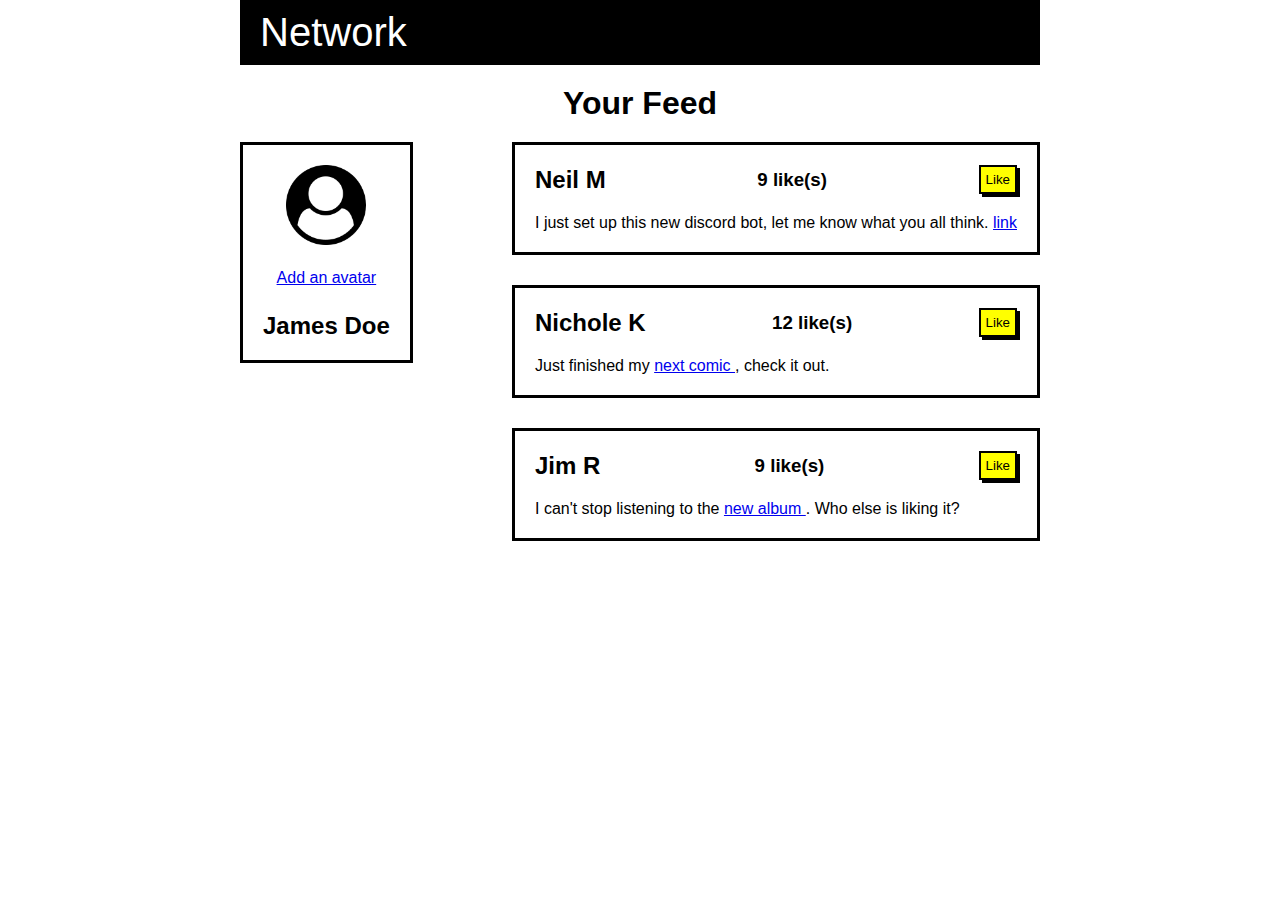
==== index2.html @ 245ae4f5 "initial commit" ====
<!DOCTYPE html>
<html lang="en">
<head>
    <meta charset="UTF-8">
    <meta http-equiv="X-UA-Compatible" content="IE=edge">
    <meta name="viewport" content="width=device-width, initial-scale=1.0">
    <title>Likes</title>
    <link rel="stylesheet" href="style2.css">
</head>
<body>
    <div class="container">
        <header>Network</header>
        <h1>Your Feed</h1>
        <div class="whole">
            <div class="left">
                <img src="user-circle.png" alt="user-circle">
                <div>
                    <a href="#">Add an avatar</a>
                </div>
                <h2>James Doe</h2>
            </div>
            <div class="right">
                <div class="right1">
                    <div class="top">
                        <h2>Neil M</h2>
                        <h3>9 like(s)</h3>
                        <button id ="btn1" onclick="add1()">Like</button>
                    </div>
                    <p>I just set up this new discord bot, let me know what you all think. <a href="#">link</a></p>
                </div>
                <div class="right2">
                    <div class="top">
                        <h2>Nichole K</h2>
                        <h3>12 like(s)</h3>
                        <button id ="btn2" onclick="add2()">Like</button>
                    </div>
                    <p>Just finished my <a href="#">next comic </a>, check it out.</p>
                </div>
                <div class="right3">
                    <div class="top">
                        <h2>Jim R</h2>
                        <h3>9 like(s)</h3>
                        <button id ="btn3" onclick="add3()">Like</button>
                    </div>
                    <p>I can't stop listening to the <a href="#">new album </a>. Who else is liking it?</p>
                </div>
            </div>
        </div>
    </div>
    <script src="script2.js"></script>
</body>
</html>
---- style2.css ----
*{
    margin: 0px;
    padding: 0px;
}

.container{
    width: 800px;
    margin-left: auto;
    margin-right: auto;
    font-family: Arial, Helvetica, sans-serif;
}

header{
    background-color: black;
    color: white;
    font-size: 2.5rem;
    padding: 10px 20px;
}

h1{
    text-align: center;
    padding: 20px;
}

.whole{
    display: flex;
    align-items: flex-start;
    justify-content: space-between;
}

.left{
    border: 3px solid black;
    text-align: center;
    padding: 20px;
}

img{
    width: 80px;
    height: 80px;
    padding-bottom: 20px;
}

.left h2{
    padding-top: 25px;
}

.top{
    display: flex;
    align-items: center;
    justify-content: space-between;
    margin-bottom: 20px;
}

button{
    padding: 5px;
    background-color: yellow;
    border: 2px solid black;
    box-shadow: 3px 3px black;
}

.right1, .right2, .right3{
    border: 3px solid black;
    margin-bottom: 30px;
    padding: 20px;
}
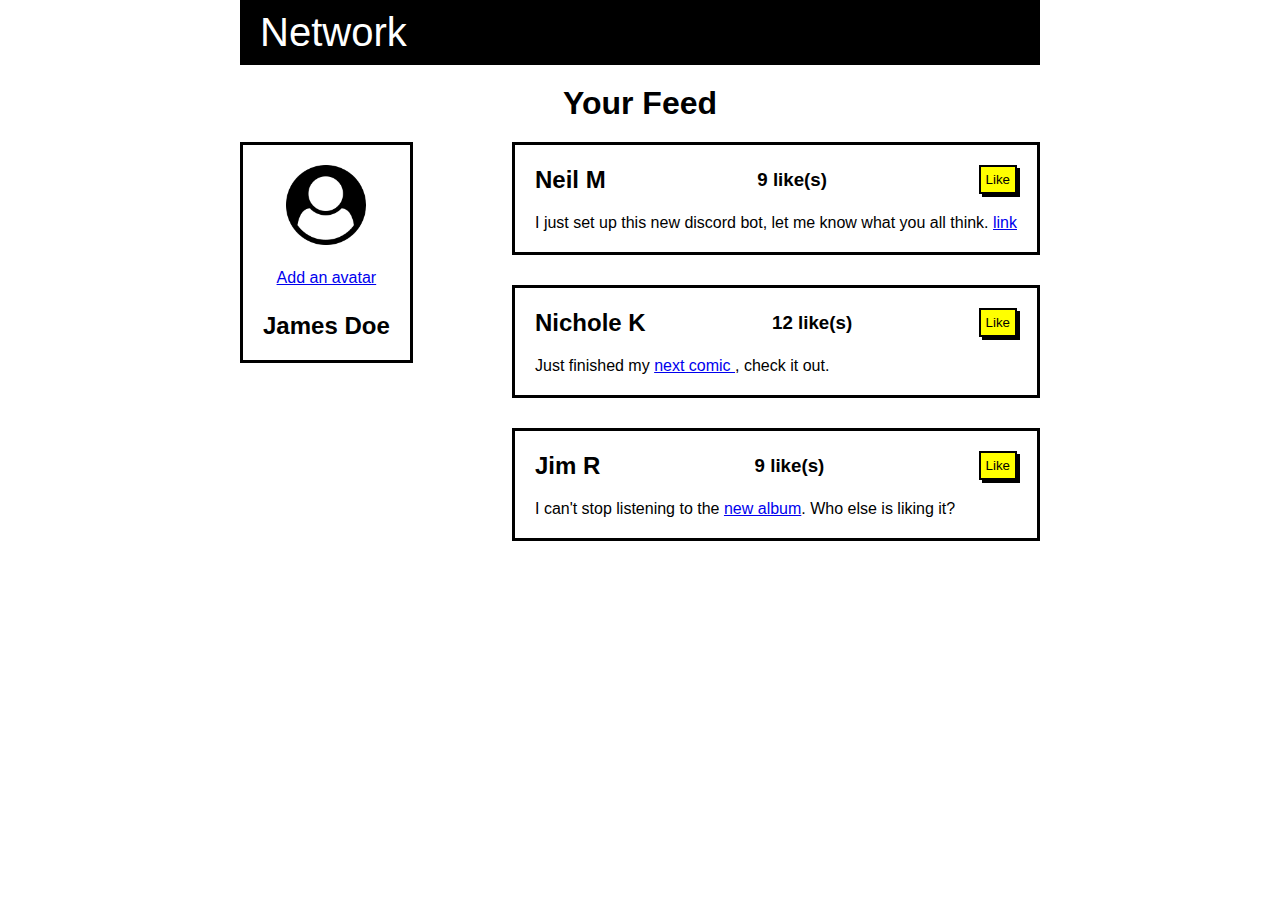
==== commit 26ff87ff: "initial commit" ====
--- a/index2.html
+++ b/index2.html
@@ -42,7 +42,7 @@
                         <h3>9 like(s)</h3>
                         <button id ="btn3" onclick="add3()">Like</button>
                     </div>
-                    <p>I can't stop listening to the <a href="#">new album </a>. Who else is liking it?</p>
+                    <p>I can't stop listening to the <a href="#">new album</a>. Who else is liking it?</p>
                 </div>
             </div>
         </div>
